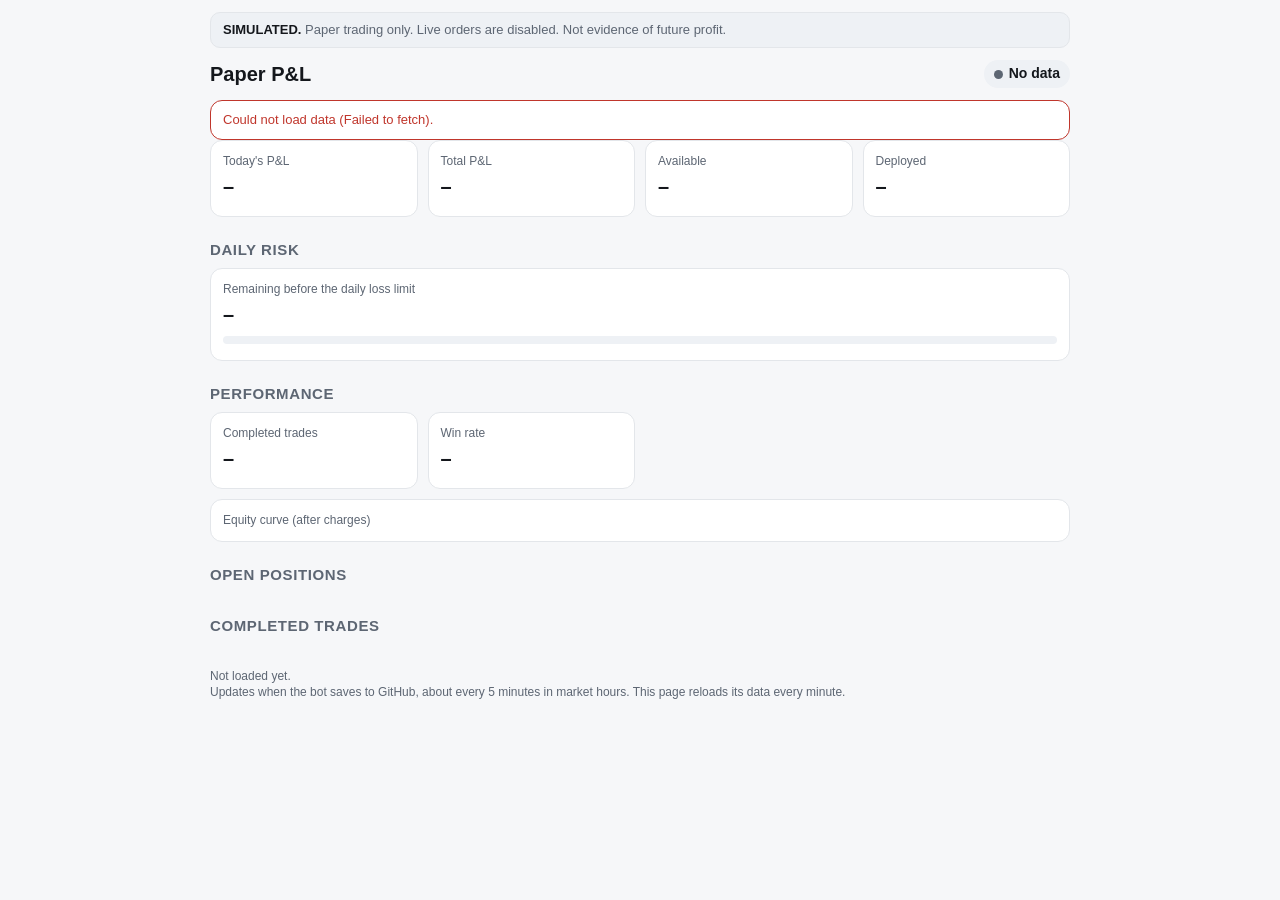
==== dashboard/index.html @ 3711fc83 "Paper-trading P&L dashboard (read-only, GitHub Pages); keep broker data off the public branch - nse_" ====
<!doctype html>
<html lang="en">
<head>
<meta charset="utf-8">
<meta name="viewport" content="width=device-width, initial-scale=1, viewport-fit=cover">
<meta name="apple-mobile-web-app-capable" content="yes">
<meta name="apple-mobile-web-app-title" content="Paper P&amp;L">
<title>Paper P&amp;L</title>
<!--
  Read-only view of the NSE bot's SIMULATED paper trading.
  Data: dashboard/data.json on the paper-state branch, written by the bot
  (nse_bot/dashboard.py). This page has no keys and no trade buttons.
-->
<style>
:root {
  --bg: #f6f7f9; --card: #ffffff; --ink: #14171c; --muted: #5d6673; --line: #e3e6ea;
  --up: #0f7b45; --down: #c0362c; --warn: #9a6400; --accent: #2b5fd9; --chip: #eef1f5;
}
@media (prefers-color-scheme: dark) {
  :root {
    --bg: #0f1216; --card: #171b21; --ink: #e8ebef; --muted: #98a2b0; --line: #2a3039;
    --up: #3fbf7f; --down: #ef6a5e; --warn: #e0a83a; --accent: #7aa2ff; --chip: #222831;
  }
}
* { box-sizing: border-box; }
body { margin: 0; background: var(--bg); color: var(--ink);
  font: 15px/1.4 -apple-system, BlinkMacSystemFont, "Segoe UI", Roboto, sans-serif;
  padding: max(12px, env(safe-area-inset-top)) 16px 32px; }
main { max-width: 860px; margin: 0 auto; }
.banner { background: var(--chip); border: 1px solid var(--line); border-radius: 10px;
  padding: 8px 12px; font-size: 13px; color: var(--muted); margin-bottom: 12px; }
.banner b { color: var(--ink); }
header { display: flex; align-items: center; justify-content: space-between; gap: 8px; margin-bottom: 12px; }
h1 { font-size: 20px; margin: 0; }
h2 { font-size: 15px; margin: 22px 0 8px; color: var(--muted); font-weight: 600; text-transform: uppercase; letter-spacing: .04em; }
.status { display: inline-flex; align-items: center; gap: 6px; font-weight: 600; font-size: 14px;
  padding: 4px 10px; border-radius: 999px; background: var(--chip); white-space: nowrap; }
.dot { width: 9px; height: 9px; border-radius: 50%; background: var(--muted); }
.Running .dot { background: var(--up); } .Error .dot { background: var(--down); } .Stopped .dot { background: var(--muted); }
.grid { display: grid; grid-template-columns: repeat(2, minmax(0, 1fr)); gap: 10px; }
@media (min-width: 640px) { .grid { grid-template-columns: repeat(4, minmax(0, 1fr)); } }
.card { background: var(--card); border: 1px solid var(--line); border-radius: 12px; padding: 12px; }
.k { font-size: 12px; color: var(--muted); }
.v { font-size: 20px; font-weight: 650; font-variant-numeric: tabular-nums; margin-top: 2px; overflow-wrap: anywhere; }
.up { color: var(--up); } .down { color: var(--down); }
.meter { height: 8px; background: var(--chip); border-radius: 99px; overflow: hidden; margin-top: 8px; }
.meter > div { height: 100%; background: var(--up); }
.meter.low > div { background: var(--warn); } .meter.out > div { background: var(--down); }
.sub { font-size: 12px; color: var(--muted); margin-top: 4px; }
.list { display: grid; gap: 8px; }
.row { background: var(--card); border: 1px solid var(--line); border-radius: 12px; padding: 10px 12px; }
.row .top { display: flex; justify-content: space-between; gap: 8px; font-weight: 600; }
.row .top span:first-child { overflow-wrap: anywhere; }
.row .top span:last-child { white-space: nowrap; }
.row dl { display: grid; grid-template-columns: repeat(3, minmax(0, 1fr)); gap: 4px 10px; margin: 8px 0 0; font-size: 13px; }
.row dt { color: var(--muted); font-size: 11px; } .row dd { margin: 0; font-variant-numeric: tabular-nums; }
.empty { color: var(--muted); font-size: 14px; padding: 10px 0; }
svg { width: 100%; height: 160px; display: block; }
.err { background: var(--card); border: 1px solid var(--down); color: var(--down); border-radius: 12px; padding: 10px 12px; margin-top: 10px; font-size: 13px; overflow-wrap: anywhere; }
footer { margin-top: 24px; font-size: 12px; color: var(--muted); }
</style>
</head>
<body>
<main>
  <div class="banner"><b>SIMULATED.</b> Paper trading only. Live orders are disabled. Not evidence of future profit.</div>
  <header>
    <h1>Paper P&amp;L</h1>
    <span id="status" class="status Stopped"><span class="dot"></span><span id="status-text">Loading</span></span>
  </header>
  <div id="errors"></div>

  <div class="grid">
    <div class="card"><div class="k">Today's P&amp;L</div><div class="v" id="day-pnl">–</div><div class="sub" id="day-sub"></div></div>
    <div class="card"><div class="k">Total P&amp;L</div><div class="v" id="total-pnl">–</div><div class="sub" id="total-sub"></div></div>
    <div class="card"><div class="k">Available</div><div class="v" id="available">–</div><div class="sub" id="capital"></div></div>
    <div class="card"><div class="k">Deployed</div><div class="v" id="deployed">–</div><div class="sub" id="open-count"></div></div>
  </div>

  <h2>Daily risk</h2>
  <div class="card">
    <div class="k">Remaining before the daily loss limit</div>
    <div class="v" id="risk-left">–</div>
    <div class="meter" id="risk-meter"><div style="width:0"></div></div>
    <div class="sub" id="risk-sub"></div>
  </div>

  <h2>Performance</h2>
  <div class="grid">
    <div class="card"><div class="k">Completed trades</div><div class="v" id="n-trades">–</div></div>
    <div class="card"><div class="k">Win rate</div><div class="v" id="win-rate">–</div><div class="sub" id="wins"></div></div>
  </div>
  <div class="card" style="margin-top:10px">
    <div class="k">Equity curve (after charges)</div>
    <div id="curve"></div>
  </div>

  <h2>Open positions</h2>
  <div class="list" id="positions"></div>

  <h2>Completed trades</h2>
  <div class="list" id="trades"></div>

  <footer>
    <div id="updated">Not loaded yet.</div>
    <div>Updates when the bot saves to GitHub, about every 5 minutes in market hours. This page reloads its data every minute.</div>
  </footer>
</main>
<script>
(function () {
  // owner.github.io/<repo>/ -> raw file on the paper-state branch of that repo
  var owner = location.hostname.split(".")[0];
  var repo = location.pathname.split("/").filter(Boolean)[0];
  var params = new URLSearchParams(location.search);
  var src = params.get("data") ||
    ("https://raw.githubusercontent.com/" + owner + "/" + repo + "/paper-state/dashboard/data.json");

  var inr = new Intl.NumberFormat("en-IN", { style: "currency", currency: "INR", maximumFractionDigits: 2 });
  function money(x) { return x === null || x === undefined ? "–" : inr.format(x); }
  function signed(x) { return x === null || x === undefined ? "–" : (x > 0 ? "+" : "") + inr.format(x); }
  function cls(x) { return x > 0 ? "up" : x < 0 ? "down" : ""; }
  function when(s) {
    if (!s) return "–";
    var d = new Date(s);
    return d.toLocaleString("en-IN", { timeZone: "Asia/Kolkata", day: "numeric", month: "short", hour: "2-digit", minute: "2-digit" });
  }
  function el(id) { return document.getElementById(id); }
  function setPnl(id, x) { var e = el(id); e.textContent = signed(x); e.className = "v " + cls(x); }
  function esc(s) { return String(s === null || s === undefined ? "–" : s).replace(/[&<>"]/g, function (c) { return { "&": "&amp;", "<": "&lt;", ">": "&gt;", '"': "&quot;" }[c]; }); }

  function status(d) {
    // Recomputed here so a stopped job shows as Stopped even if the last saved file said Running.
    var b = d.bot || {};
    var s = b.status;
    if (s === "Running" && b.heartbeat) {
      var age = (Date.now() - new Date(b.heartbeat).getTime()) / 1000;
      if (age > (b.stale_after_seconds || 180) + 600) s = "Stopped";   // allow for GitHub save delay
    }
    el("status").className = "status " + s;
    el("status-text").textContent = s;
    return s;
  }

  function curve(points) {
    var box = el("curve");
    if (!points || points.length < 2) { box.innerHTML = '<div class="empty">No completed trades yet.</div>'; return; }
    var w = 600, h = 160, pad = 8;
    var ys = points.map(function (p) { return p.equity; });
    var lo = Math.min.apply(null, ys), hi = Math.max.apply(null, ys);
    if (hi === lo) { hi += 1; lo -= 1; }
    var step = (w - 2 * pad) / (points.length - 1);
    var pts = points.map(function (p, i) {
      return (pad + i * step).toFixed(1) + "," + (h - pad - (p.equity - lo) / (hi - lo) * (h - 2 * pad)).toFixed(1);
    });
    var base = h - pad - (ys[0] - lo) / (hi - lo) * (h - 2 * pad);
    var last = ys[ys.length - 1];
    box.innerHTML = '<svg viewBox="0 0 ' + w + ' ' + h + '" preserveAspectRatio="none" role="img" aria-label="Equity curve">' +
      '<line x1="0" x2="' + w + '" y1="' + base.toFixed(1) + '" y2="' + base.toFixed(1) + '" stroke="currentColor" stroke-opacity=".2" stroke-dasharray="4 4"/>' +
      '<polyline fill="none" stroke-width="2.5" vector-effect="non-scaling-stroke" style="stroke:var(' + (last >= ys[0] ? "--up" : "--down") + ')" points="' + pts.join(" ") + '"/></svg>' +
      '<div class="sub">Start ' + money(ys[0]) + ' · now ' + money(last) + ' · low ' + money(lo) + ' · high ' + money(hi) + '</div>';
  }

  function positions(list) {
    var box = el("positions");
    if (!list.length) { box.innerHTML = '<div class="empty">No open positions.</div>'; return; }
    box.innerHTML = list.map(function (p) {
      return '<div class="row"><div class="top"><span>' + esc(p.symbol) + '</span><span class="' + cls(p.unrealized_pnl) + '">' + signed(p.unrealized_pnl) + '</span></div>' +
        '<dl><div><dt>Qty</dt><dd>' + esc(p.qty) + '</dd></div><div><dt>Entry</dt><dd>' + money(p.entry_price) + '</dd></div>' +
        '<div><dt>Current bid</dt><dd>' + money(p.current_bid) + '</dd></div><div><dt>Stop</dt><dd>' + money(p.stop) + '</dd></div>' +
        '<div><dt>Target</dt><dd>' + money(p.target) + '</dd></div><div><dt>Opened</dt><dd>' + when(p.entry_time) + '</dd></div></dl>' +
        '<div class="sub">Price at ' + when(p.price_time) + (p.price_note ? ' · ' + esc(p.price_note) : '') + '</div></div>';
    }).join("");
  }

  function trades(list) {
    var box = el("trades");
    if (!list.length) { box.innerHTML = '<div class="empty">No completed trades yet.</div>'; return; }
    box.innerHTML = list.slice(0, 100).map(function (t) {
      return '<div class="row"><div class="top"><span>' + esc(t.symbol) + '</span><span class="' + cls(t.net_pnl) + '">' + signed(t.net_pnl) + '</span></div>' +
        '<dl><div><dt>Qty</dt><dd>' + esc(t.qty) + '</dd></div><div><dt>Entry</dt><dd>' + money(t.entry_price) + '</dd></div>' +
        '<div><dt>Exit</dt><dd>' + money(t.exit_price) + '</dd></div><div><dt>In</dt><dd>' + when(t.entry_time) + '</dd></div>' +
        '<div><dt>Out</dt><dd>' + when(t.exit_time) + '</dd></div><div><dt>Reason</dt><dd>' + esc(t.exit_reason) + '</dd></div></dl></div>';
    }).join("");
  }

  function render(d) {
    status(d);
    var t = d.today, T = d.totals;
    setPnl("day-pnl", t.pnl);
    el("day-sub").textContent = t.trades + " trade" + (t.trades === 1 ? "" : "s") + " today";
    setPnl("total-pnl", T.total_pnl);
    el("total-sub").textContent = "Realised " + signed(T.realized_pnl) + " · open " + signed(T.unrealized_pnl);
    el("available").textContent = money(T.available_inr);
    el("capital").textContent = "Virtual capital " + money(d.capital_inr);
    el("deployed").textContent = money(T.deployed_inr);
    el("open-count").textContent = d.open_positions.length + " open";
    var left = t.remaining_loss_inr, lim = d.daily_loss_limit_inr, pct = lim ? Math.max(0, Math.min(100, left / lim * 100)) : 0;
    el("risk-left").textContent = money(left) + " of " + money(lim);
    var m = el("risk-meter"); m.className = "meter" + (pct <= 0 ? " out" : pct < 40 ? " low" : ""); m.firstChild.style.width = pct + "%";
    el("risk-sub").textContent = t.locked ? ("Locked for today: " + (t.lock_reason || "limit reached")) :
      ("Stop-for-the-day level " + money(d.daily_profit_stop_inr) + " realised profit");
    el("n-trades").textContent = T.completed_trades;
    el("win-rate").textContent = T.win_rate_pct === null ? "–" : T.win_rate_pct + "%";
    el("wins").textContent = T.completed_trades ? T.wins + " won, " + (T.completed_trades - T.wins) + " lost" : "";
    curve(d.equity_curve);
    positions(d.open_positions);
    trades(d.trades);
    var errs = (d.errors || []).slice();
    if (d.bot && d.bot.last_error) errs.unshift("Last bot error: " + d.bot.last_error);
    el("errors").innerHTML = errs.map(function (e) { return '<div class="err">' + esc(e) + '</div>'; }).join("");
    el("updated").textContent = "Data written by the bot at " + when(d.generated_at) + " IST. Ledger " + d.ledger_integrity + ".";
  }

  function load() {
    fetch(src + (src.indexOf("?") < 0 ? "?" : "&") + "t=" + Date.now(), { cache: "no-store" })
      .then(function (r) { if (!r.ok) throw new Error(r.status === 404 ? "no data yet: the bot has not saved a paper-trading run" : "HTTP " + r.status); return r.json(); })
      .then(render)
      .catch(function (e) {
        el("status").className = "status Stopped"; el("status-text").textContent = "No data";
        el("errors").innerHTML = '<div class="err">' + esc("Could not load data (" + e.message + ").") + '</div>';
      });
  }
  load();
  setInterval(load, 60000);
})();
</script>
</body>
</html>
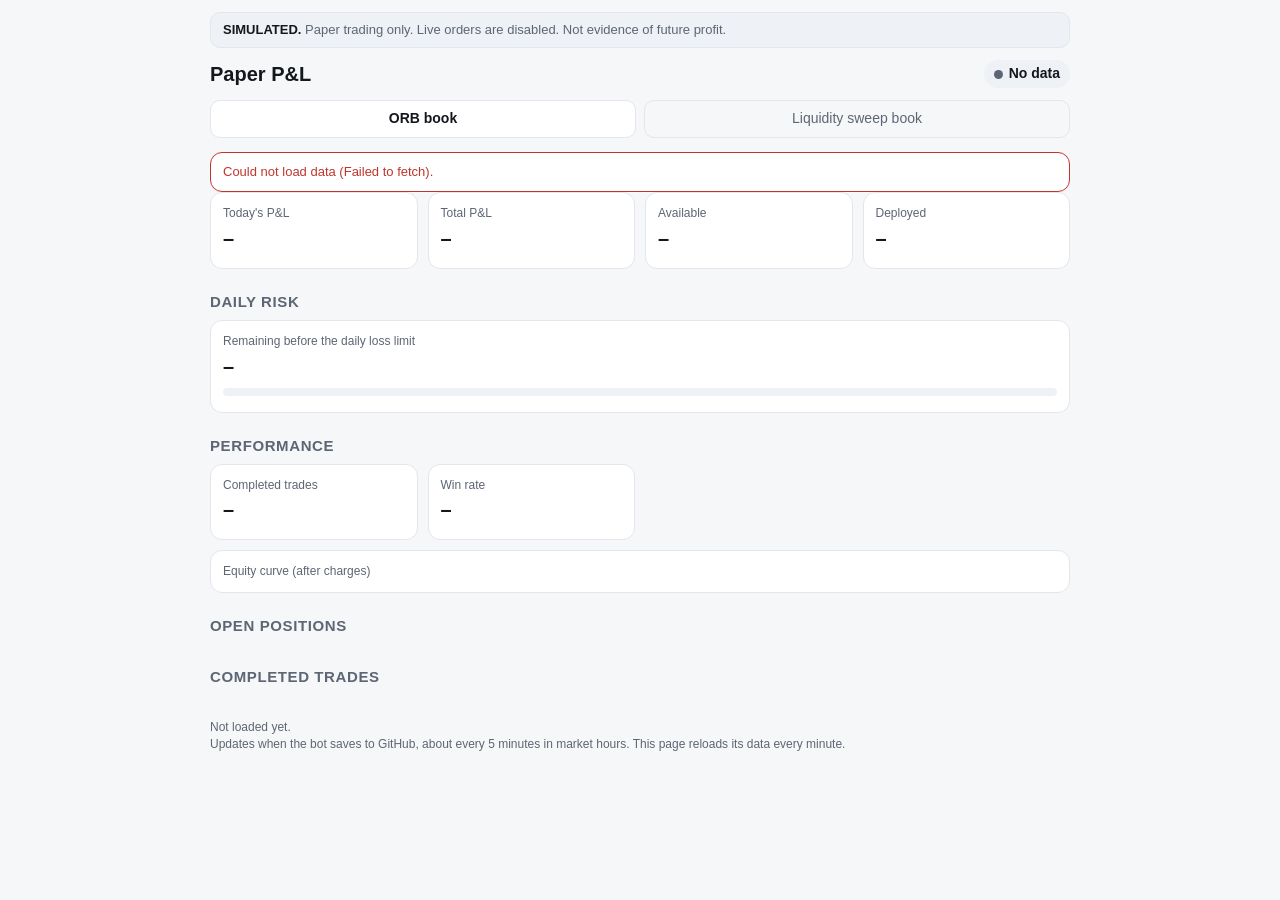
==== commit e972f947: "sweep_reversal: 1m sweep recorder, separate paper book, dashboard book tabs, docs Records 1m index a" ====
--- a/dashboard/index.html
+++ b/dashboard/index.html
@@ -55,6 +55,9 @@
 .row dl { display: grid; grid-template-columns: repeat(3, minmax(0, 1fr)); gap: 4px 10px; margin: 8px 0 0; font-size: 13px; }
 .row dt { color: var(--muted); font-size: 11px; } .row dd { margin: 0; font-variant-numeric: tabular-nums; }
 .empty { color: var(--muted); font-size: 14px; padding: 10px 0; }
+.tabs { display: flex; gap: 8px; margin: 0 0 14px; }
+.tabs a { flex: 1; text-align: center; padding: 8px 6px; border: 1px solid var(--line); border-radius: 10px; color: var(--muted); text-decoration: none; font-size: 14px; }
+.tabs a.on { background: var(--card); color: inherit; font-weight: 600; }
 svg { width: 100%; height: 160px; display: block; }
 .err { background: var(--card); border: 1px solid var(--down); color: var(--down); border-radius: 12px; padding: 10px 12px; margin-top: 10px; font-size: 13px; overflow-wrap: anywhere; }
 footer { margin-top: 24px; font-size: 12px; color: var(--muted); }
@@ -67,6 +70,10 @@
     <h1>Paper P&amp;L</h1>
     <span id="status" class="status Stopped"><span class="dot"></span><span id="status-text">Loading</span></span>
   </header>
+  <nav class="tabs" aria-label="Paper book">
+    <a id="tab-orb" href="?book=orb">ORB book</a>
+    <a id="tab-sweep" href="?book=sweep">Liquidity sweep book</a>
+  </nav>
   <div id="errors"></div>
 
   <div class="grid">
@@ -99,6 +106,11 @@
 
   <h2>Completed trades</h2>
   <div class="list" id="trades"></div>
+
+  <section id="decisions-box" hidden>
+    <h2>Setup decisions today</h2>
+    <div class="list" id="decisions"></div>
+  </section>
 
   <footer>
     <div id="updated">Not loaded yet.</div>
@@ -111,8 +123,11 @@
   var owner = location.hostname.split(".")[0];
   var repo = location.pathname.split("/").filter(Boolean)[0];
   var params = new URLSearchParams(location.search);
+  // two independent paper books, each with its own virtual capital, ledger and loss limit
+  var book = params.get("book") === "sweep" ? "sweep" : "orb";
   var src = params.get("data") ||
-    ("https://raw.githubusercontent.com/" + owner + "/" + repo + "/paper-state/dashboard/data.json");
+    ("https://raw.githubusercontent.com/" + owner + "/" + repo + "/paper-state/" +
+     (book === "sweep" ? "sweep/" : "") + "dashboard/data.json");
 
   var inr = new Intl.NumberFormat("en-IN", { style: "currency", currency: "INR", maximumFractionDigits: 2 });
   function money(x) { return x === null || x === undefined ? "–" : inr.format(x); }
@@ -124,6 +139,7 @@
     return d.toLocaleString("en-IN", { timeZone: "Asia/Kolkata", day: "numeric", month: "short", hour: "2-digit", minute: "2-digit" });
   }
   function el(id) { return document.getElementById(id); }
+  el("tab-" + book).className = "on";
   function setPnl(id, x) { var e = el(id); e.textContent = signed(x); e.className = "v " + cls(x); }
   function esc(s) { return String(s === null || s === undefined ? "–" : s).replace(/[&<>"]/g, function (c) { return { "&": "&amp;", "<": "&lt;", ">": "&gt;", '"': "&quot;" }[c]; }); }
 
@@ -179,6 +195,18 @@
         '<dl><div><dt>Qty</dt><dd>' + esc(t.qty) + '</dd></div><div><dt>Entry</dt><dd>' + money(t.entry_price) + '</dd></div>' +
         '<div><dt>Exit</dt><dd>' + money(t.exit_price) + '</dd></div><div><dt>In</dt><dd>' + when(t.entry_time) + '</dd></div>' +
         '<div><dt>Out</dt><dd>' + when(t.exit_time) + '</dd></div><div><dt>Reason</dt><dd>' + esc(t.exit_reason) + '</dd></div></dl></div>';
+    }).join("");
+  }
+
+  function decisions(list) {
+    // one line per evaluated setup; full reports with candle evidence stay private
+    el("decisions-box").hidden = book !== "sweep";
+    var box = el("decisions");
+    if (!list || !list.length) { box.innerHTML = '<div class="empty">No setups evaluated yet today.</div>'; return; }
+    box.innerHTML = list.slice(0, 30).map(function (r) {
+      if (r.error) return '<div class="err">' + esc(r.error) + '</div>';
+      return '<div class="row"><div class="top"><span>' + esc(r.underlying) + ' · ' + esc(r.decision) + '</span><span>' + when(r.evaluated_at) + '</span></div>' +
+        '<div class="sub">' + esc(r.decision === "SKIP" ? r.skip_reason : (r.why || r.skip_reason)) + '</div></div>';
     }).join("");
   }
 
@@ -204,6 +232,7 @@
     curve(d.equity_curve);
     positions(d.open_positions);
     trades(d.trades);
+    decisions(d.decisions_today);
     var errs = (d.errors || []).slice();
     if (d.bot && d.bot.last_error) errs.unshift("Last bot error: " + d.bot.last_error);
     el("errors").innerHTML = errs.map(function (e) { return '<div class="err">' + esc(e) + '</div>'; }).join("");
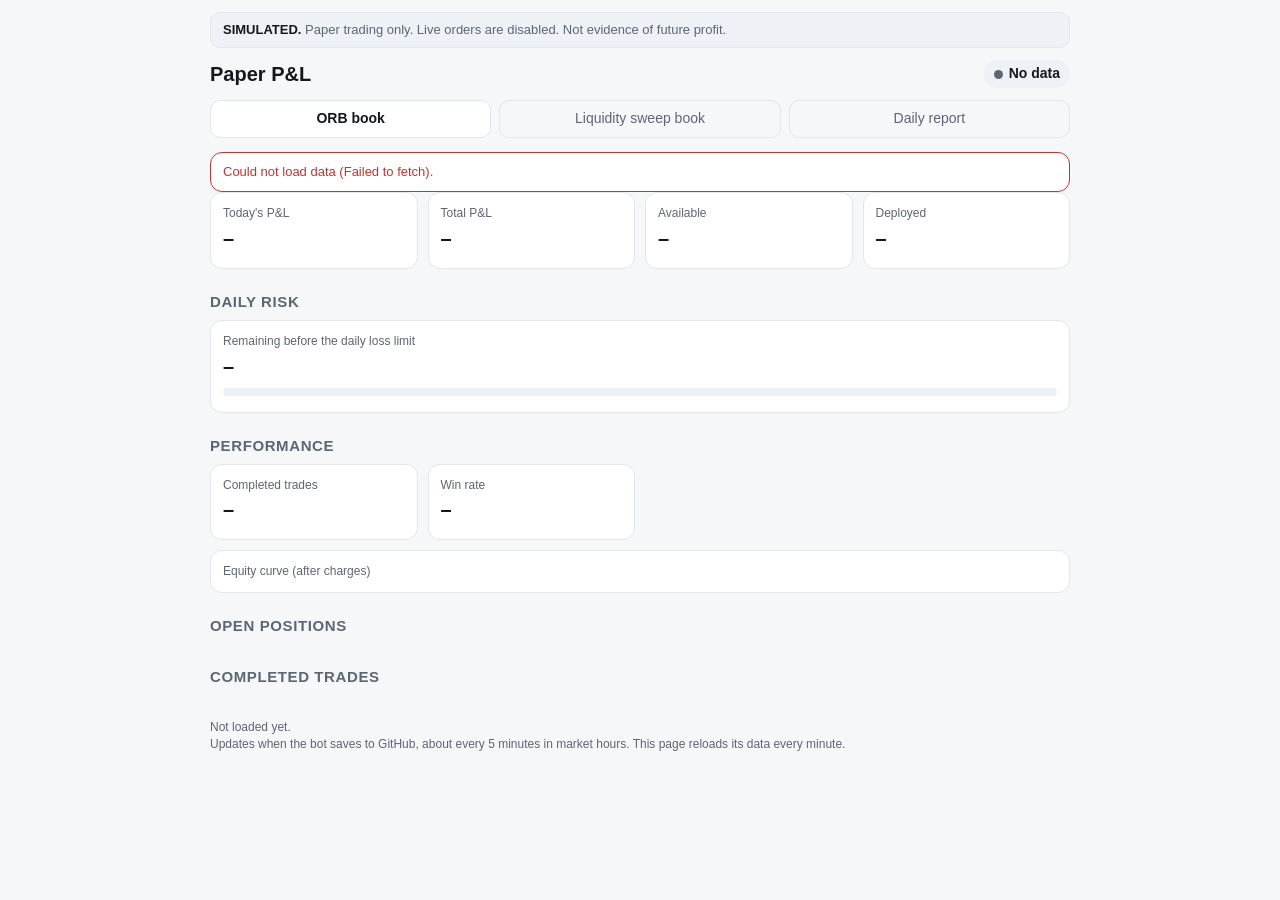
==== commit d4778154: "Daily NIFTY end-of-day report from NSE's free files; pause SAHI paper schedule No login and no trade" ====
--- a/dashboard/index.html
+++ b/dashboard/index.html
@@ -73,8 +73,26 @@
   <nav class="tabs" aria-label="Paper book">
     <a id="tab-orb" href="?book=orb">ORB book</a>
     <a id="tab-sweep" href="?book=sweep">Liquidity sweep book</a>
+    <a id="tab-eod" href="?book=eod">Daily report</a>
   </nav>
   <div id="errors"></div>
+
+  <section id="eod" hidden>
+    <div class="card"><div class="k" id="eod-date">NIFTY end-of-day</div><div class="sub" id="eod-label"></div></div>
+    <div class="list" id="eod-summary" style="margin-top:10px"></div>
+    <h2>NIFTY</h2>
+    <div class="grid">
+      <div class="card"><div class="k">Close</div><div class="v" id="eod-close">–</div><div class="sub" id="eod-ohlc"></div></div>
+      <div class="card"><div class="k">Daily trend</div><div class="v" id="eod-trend">–</div><div class="sub" id="eod-trend-sub"></div></div>
+      <div class="card"><div class="k">Put-call ratio (OI)</div><div class="v" id="eod-pcr">–</div><div class="sub" id="eod-oi"></div></div>
+      <div class="card"><div class="k">Future</div><div class="v" id="eod-fut">–</div><div class="sub" id="eod-fut-sub"></div></div>
+    </div>
+    <h2>ATM and ITM contracts</h2>
+    <div class="list" id="eod-contracts"></div>
+    <h2>Not in the free data</h2>
+    <div class="card"><div class="sub" id="eod-missing"></div></div>
+  </section>
+  <div id="pnl">
 
   <div class="grid">
     <div class="card"><div class="k">Today's P&amp;L</div><div class="v" id="day-pnl">–</div><div class="sub" id="day-sub"></div></div>
@@ -111,6 +129,7 @@
     <h2>Setup decisions today</h2>
     <div class="list" id="decisions"></div>
   </section>
+  </div>
 
   <footer>
     <div id="updated">Not loaded yet.</div>
@@ -124,10 +143,10 @@
   var repo = location.pathname.split("/").filter(Boolean)[0];
   var params = new URLSearchParams(location.search);
   // two independent paper books, each with its own virtual capital, ledger and loss limit
-  var book = params.get("book") === "sweep" ? "sweep" : "orb";
+  var book = ["sweep", "eod"].indexOf(params.get("book")) >= 0 ? params.get("book") : "orb";
   var src = params.get("data") ||
     ("https://raw.githubusercontent.com/" + owner + "/" + repo + "/paper-state/" +
-     (book === "sweep" ? "sweep/" : "") + "dashboard/data.json");
+     (book === "eod" ? "eod/latest.json" : (book === "sweep" ? "sweep/" : "") + "dashboard/data.json"));
 
   var inr = new Intl.NumberFormat("en-IN", { style: "currency", currency: "INR", maximumFractionDigits: 2 });
   function money(x) { return x === null || x === undefined ? "–" : inr.format(x); }
@@ -208,6 +227,37 @@
       return '<div class="row"><div class="top"><span>' + esc(r.underlying) + ' · ' + esc(r.decision) + '</span><span>' + when(r.evaluated_at) + '</span></div>' +
         '<div class="sub">' + esc(r.decision === "SKIP" ? r.skip_reason : (r.why || r.skip_reason)) + '</div></div>';
     }).join("");
+  }
+
+  function num(x) { return x === null || x === undefined ? "–" : Number(x).toLocaleString("en-IN"); }
+
+  function px(x) { return x === null || x === undefined ? "–" : Number(x).toFixed(2); }
+
+  function renderEod(r) {
+    document.querySelector("h1").textContent = "Daily report";
+    el("pnl").hidden = true; el("eod").hidden = false;
+    el("status").className = "status Stopped"; el("status-text").textContent = "Report";
+    el("eod-date").textContent = "NIFTY end-of-day, " + r.date + " (expiry " + r.expiry + ")";
+    el("eod-label").textContent = r.label;
+    el("eod-summary").innerHTML = r.summary.map(function (s) { return '<div class="row">' + esc(s) + '</div>'; }).join("");
+    var i = r.index, p = r.previous_day;
+    el("eod-close").textContent = num(i.close);
+    el("eod-ohlc").textContent = "O " + i.open + " · H " + i.high + " · L " + i.low + (p ? " · prev " + p.close : "");
+    el("eod-trend").textContent = r.trend.status; el("eod-trend-sub").textContent = r.trend.detail;
+    var o = r.open_interest;
+    el("eod-pcr").textContent = o.pcr_oi === null ? "–" : o.pcr_oi;
+    el("eod-oi").textContent = "Most CE OI at " + o.max_ce_oi_strike + " · most PE OI at " + o.max_pe_oi_strike;
+    var f = r.future;
+    el("eod-fut").textContent = f.status === "ok" ? num(f.close) : "missing";
+    el("eod-fut-sub").textContent = f.status === "ok" ? ("basis " + f.basis + " · OI " + num(f.oi)) : f.detail;
+    el("eod-contracts").innerHTML = r.contracts.map(function (c) {
+      return '<div class="row"><div class="top"><span>' + esc(c.symbol) + '</span><span>' + esc(c.moneyness + " " + c.option_type) + '</span></div>' +
+        '<dl><div><dt>Close</dt><dd>' + px(c.close) + '</dd></div><div><dt>Settle</dt><dd>' + px(c.settle) + '</dd></div>' +
+        '<div><dt>Per lot</dt><dd>' + money(c.premium_per_lot) + '</dd></div><div><dt>OI</dt><dd>' + num(c.oi) + '</dd></div>' +
+        '<div><dt>OI change</dt><dd>' + num(c.oi_change) + '</dd></div><div><dt>Volume</dt><dd>' + num(c.volume) + '</dd></div></dl></div>';
+    }).join("");
+    el("eod-missing").textContent = r.missing_fields.join(" · ") + ". No trades are simulated from these files.";
+    el("updated").textContent = "Source: NSE public end-of-day files for " + r.date + ".";
   }
 
   function render(d) {
@@ -242,7 +292,7 @@
   function load() {
     fetch(src + (src.indexOf("?") < 0 ? "?" : "&") + "t=" + Date.now(), { cache: "no-store" })
       .then(function (r) { if (!r.ok) throw new Error(r.status === 404 ? "no data yet: the bot has not saved a paper-trading run" : "HTTP " + r.status); return r.json(); })
-      .then(render)
+      .then(book === "eod" ? renderEod : render)
       .catch(function (e) {
         el("status").className = "status Stopped"; el("status-text").textContent = "No data";
         el("errors").innerHTML = '<div class="err">' + esc("Could not load data (" + e.message + ").") + '</div>';
